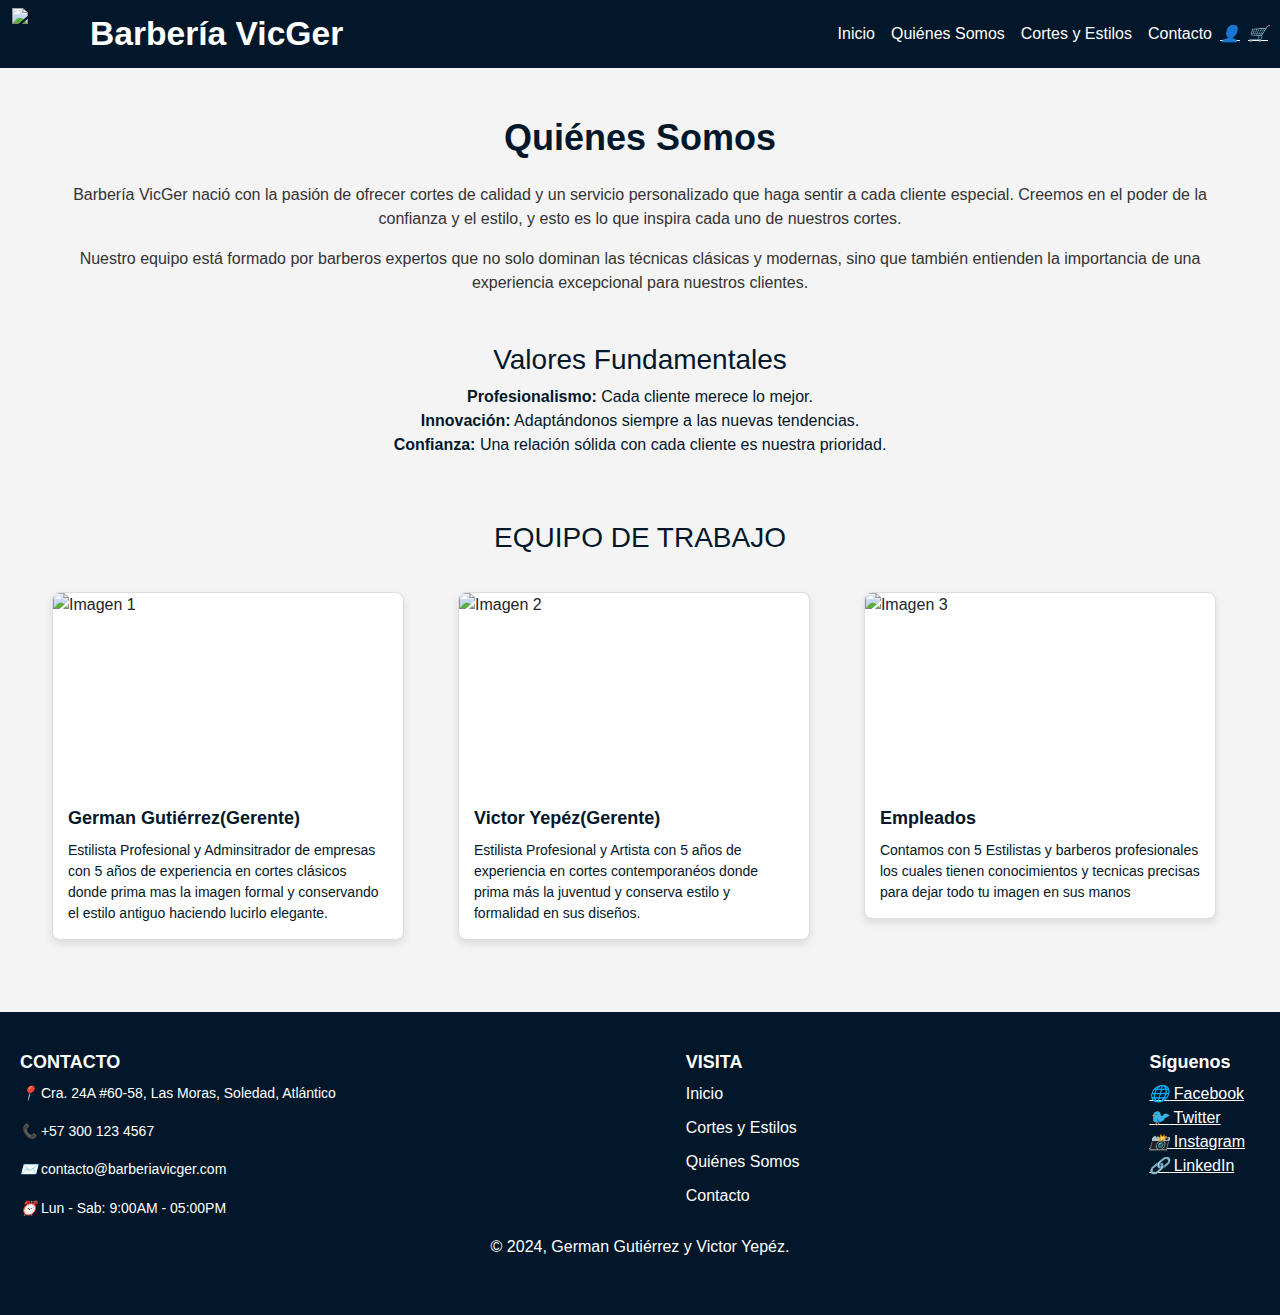
==== quienes-somos.html @ a3ddc72e "Primer commit" ====
<!DOCTYPE html>
<html lang="es">

<head>
    <meta charset="UTF-8">
    <meta name="viewport" content="width=device-width, initial-scale=1.0">
    <title>Quiénes Somos - Barbería VicGer</title>
    <link href="https://cdn.jsdelivr.net/npm/bootstrap@5.3.2/dist/css/bootstrap.min.css" rel="stylesheet">
    <link rel="stylesheet" href="estilos.css">
</head>

<body>
    <!-- Navbar -->
    <header>
        <nav class="navbar navbar-expand-lg">
            <div class="container-fluid">
                <div class="d-flex align-items-center">
                    <img class="logo" src="https://i.ibb.co/B6PzXTk/Picsart-24-11-17-20-49-45-518.png" alt="Logo" />
                    <span class="company-name ms-2">Barbería VicGer</span>
                </div>
                <button class="navbar-toggler" type="button" data-bs-toggle="collapse" data-bs-target="#navbarNav"
                    aria-controls="navbarNav" aria-expanded="false" aria-label="Toggle navigation">
                    <span class="navbar-toggler-icon"></span>
                </button>
                <div class="collapse navbar-collapse" id="navbarNav">
                    <ul class="navbar-nav ms-auto">
                        <li class="nav-item">
                            <a class="nav-link" href="index.html">Inicio</a>
                        </li>
                        <li class="nav-item">
                            <a class="nav-link" href="quienes-somos.html">Quiénes Somos</a>
                        </li>
                        <li class="nav-item">
                            <a class="nav-link" href="cortes-y-estilos.html">Cortes y Estilos</a>
                        </li>
                        <li class="nav-item">
                            <a class="nav-link" href="contacto.html">Contacto</a>
                        </li>
                    </ul>
                    <div class="d-flex">
                        <a href="#" class="text-white me-2"><i class="user-icon">👤</i></a>
                        <a href="#" class="text-white"><i class="cart-icon">🛒</i></a>
                    </div>
                </div>
            </div>
        </nav>
    </header>

    <!-- Contenido Principal -->
    <main class="container my-5">
        <h1 class="text-center mb-4">Quiénes Somos</h1>
        <section class="text-center">
            <p>
                Barbería VicGer nació con la pasión de ofrecer cortes de calidad y un servicio personalizado que haga
                sentir a cada cliente especial.
                Creemos en el poder de la confianza y el estilo, y esto es lo que inspira cada uno de nuestros cortes.
            </p>
            <p>
                Nuestro equipo está formado por barberos expertos que no solo dominan las técnicas clásicas y modernas,
                sino que también entienden la importancia de una experiencia excepcional para nuestros clientes.
            </p>
        </section>
        <section class="text-center mt-5">
            <h2>Valores Fundamentales</h2>
            <ul class="list-unstyled">
                <li><strong>Profesionalismo:</strong> Cada cliente merece lo mejor.</li>
                <li><strong>Innovación:</strong> Adaptándonos siempre a las nuevas tendencias.</li>
                <li><strong>Confianza:</strong> Una relación sólida con cada cliente es nuestra prioridad.</li>
            </ul>
        </section>
        <div class="row">
            <h2 class="text-center mt-5">EQUIPO DE TRABAJO</h2>
            <div class="col-md-4 mb-4">
                <div class="card">
                    <img src="https://i.ibb.co/tX1TGHV/d6c6f211-d774-4969-bc52-23ccbbda10a4.jpg"
                        class="card-img-top portfolio-image" alt="Imagen 1">
                    <div class="card-body">
                        <h5 class="card-title">German Gutiérrez(Gerente)</h5>
                        <p class="card-text">Estilista Profesional y Adminsitrador de empresas con 5 años de experiencia
                            en cortes clásicos donde prima mas la imagen formal y conservando el estilo antiguo haciendo
                            lucirlo elegante.</p>
                    </div>
                </div>
            </div>

            <div class="col-md-4 mb-4">
                <div class="card">
                    <img src="https://i.ibb.co/W07gh7B/5f121073-54b6-4314-a7fb-246f9822e0a8.jpg"
                        class="card-img-top portfolio-image" alt="Imagen 2">
                    <div class="card-body">
                        <h5 class="card-title">Victor Yepéz(Gerente)</h5>
                        <p class="card-text">Estilista Profesional y Artista con 5 años de experiencia en cortes
                            contemporanéos donde prima más la juventud y conserva estilo y formalidad en sus diseños.
                        </p>
                    </div>
                </div>
            </div>

            <div class="col-md-4 mb-4">
                <div class="card">
                    <img src="https://www.shutterstock.com/image-photo/collage-stylish-men-barbershop-260nw-728099599.jpg"
                        class="card-img-top portfolio-image" alt="Imagen 3">
                    <div class="card-body">
                        <h5 class="card-title">Empleados</h5>
                        <p class="card-text">Contamos con 5 Estilistas y barberos profesionales los cuales tienen
                            conocimientos y tecnicas precisas para dejar todo tu imagen en sus manos</p>
                    </div>
                </div>
            </div>
        </div>
    </main>

    <!-- Footer -->
    <footer class="footer">
        <div class="footer-container">
            <div class="footer-info">
                <h4>CONTACTO</h4>
                <p><i class="icon">📍</i> Cra. 24A #60-58, Las Moras, Soledad, Atlántico</p>
                <p><i class="icon">📞</i> +57 300 123 4567</p>
                <p><i class="icon">✉️</i> contacto@barberiavicger.com</p>
                <p><i class="icon">⏰</i> Lun - Sab: 9:00AM - 05:00PM</p>
            </div>
            <div class="footer-links">
                <h4>VISITA</h4>
                <ul>
                    <li><a href="index.html">Inicio</a></li>
                    <li><a href="cortes_y_estilos.html">Cortes y Estilos</a></li>
                    <li><a href="quienes_somos.html">Quiénes Somos</a></li>
                    <li><a href="contacto.html">Contacto</a></li>
                </ul>
            </div>
            <div class="footer-social">
                <h4>Síguenos</h4>
                <div class="social-icons">
                    <a href="#"><i class="icon">🌐</i> Facebook</a>
                    <a href="#"><i class="icon">🐦</i> Twitter</a>
                    <a href="#"><i class="icon">📸</i> Instagram</a>
                    <a href="#"><i class="icon">🔗</i> LinkedIn</a>
                </div>
            </div>
        </div>
        <div class="footer-bottom">
            <p>&copy; 2024, German Gutiérrez y Victor Yepéz.</p>
        </div>
    </footer>

    <script src="https://cdn.jsdelivr.net/npm/bootstrap@5.3.2/dist/js/bootstrap.bundle.min.js"></script>
</body>

</html>
---- estilos.css ----
/* General Styles */
body {
    font-family: Arial, sans-serif;
    margin: 0;
    padding: 0;
    background-color: #f4f4f4;
    color: #02172a;
}
.company-name {
    color: #fff;
    font-size: 2.1rem;
    font-weight: bold;
}
.navbar {
    background-color: #02172a !important;

  }

.navbar .logo {
    font-size: 24px;
    font-weight: bold;
}

.logo {
    width: 70px;
    transition: transform 0.3s ease-in-out;

}

.logo:hover {
    transform: scale(1.1);
}


.nav-item {
    list-style: none;
    display: flex;
    gap: 20px;
    
}

.nav-item li {
    display: inline-block;
    color: #fff;
}

.nav-item a {
    color: #fff;
    text-decoration: none;
    font-size: 16px;
}

.menu-link {
    display: flex;
    list-style: none;
    gap: 15px;
    list-style: none;
    display: flex;
    align-items: center;
    justify-content: space-around;
    width: 100%;
}

.link {
    text-decoration: none;
    color: #ffffff;
    transition: 0.4s;
    cursor: pointer;
}

.nav-link:hover {
    transform: scale(1.1); 
    color: crimson; 
}


.icons a {
    color: #fff;
    font-size: 20px;
    margin-left: 20px;
}

/* Carousel Styles */
.carousel {
    max-width: 100%;
    position: relative;
}

.slides {
    display: flex;
    overflow: hidden;
}

.slide {
    min-width: 100%;
}

.slide img {
    width: 100%;
    height: auto;
    display: block;
}

/* Card Section */
.container {
    max-width: 1200px;
    margin: 50px auto;
}

h1 {
    font-size: 36px;
    font-weight: bold;
    color: #02172a;
    margin-bottom: 50px;
}

.card {
    background-color: #fff;
    border: 1px solid #ddd;
    border-radius: 8px;
    overflow: hidden;
    box-shadow: 0 4px 8px rgba(0, 0, 0, 0.1);
    transition: transform 0.3s ease-in-out;
}

.card:hover {
    transform: translateY(-10px);
}

.card-img-top {
    width: 100%;
    height: 200px;
    object-fit: cover;
}

.card-body {
    padding: 15px;
}

.card-title {
    font-size: 18px;
    font-weight: bold;
    color: #02172a;
    margin-bottom: 10px;
}

.card-text {
    font-size: 14px;
    color: #02172a;
    line-height: 1.5;
}

.portfolio-image {
    position: relative;
    transition: transform 0.3s ease-in-out;
}

.portfolio-image:hover {
    transform: scale(1.05);
}

.img-hover-scale {
    border-radius: 8px;
}

.row {
    display: flex;
    flex-wrap: wrap;
    gap: 30px;
}

.col-md-4 {
    width: 31.33%;
    margin-bottom: 30px;
}

@media (max-width: 768px) {
    .col-md-4 {
        width: 100%;
    }

    h1 {
        font-size: 28px;
        text-align: center;
    }
}

/* Footer Styles */
.footer {
    background-color: #02172a;
    color: #fff;
    padding: 40px 0;
}

.footer-container {
    display: flex;
    justify-content: space-between;
    padding: 0 20px;
}

.footer-info h4, .footer-links h4, .footer-social h4 {
    font-size: 18px;
    font-weight: bold;
}

.footer-info p {
    font-size: 14px;
    line-height: 1.6;
    color: #fff;
}

.footer-links ul {
    list-style: none;
    padding: 0;
}

.footer-links ul li {
    margin-bottom: 10px;
}

.footer-links a {
    color: #fff;
    text-decoration: none;
}

.footer-social .social-icons a {
    display: block;
    margin-right: 15px;
    color: #fff;
    font-size: 16px;
}

.footer-bottom{
    color: #fff;
    text-decoration: none;
}

.footer-bottom p {
    color: #fff;
    text-align: center;
}

.carousel-item img {
    height: 600px; 
    object-fit: cover; 
    width: 200%; 
}

.mission-section, .vision-section {
    padding: 20px;
    background-color: #f8f9fa; 
    border-radius: 8px; 
    box-shadow: 0 4px 8px rgba(0, 0, 0, 0.1); 
}

.mission-section h2, .vision-section h2 {
    color: #02172a; 
    font-weight: bold;
}

h2 {
    color: #02172a;
    font-size: 1.75rem;
}

p {
    font-size: 1rem;
    color: #333;
}

@media (max-width: 768px) {
    .col-md-6 {
        width: 100%; 
    }

    .mission-section, .vision-section {
        margin-bottom: 20px;
    }
}
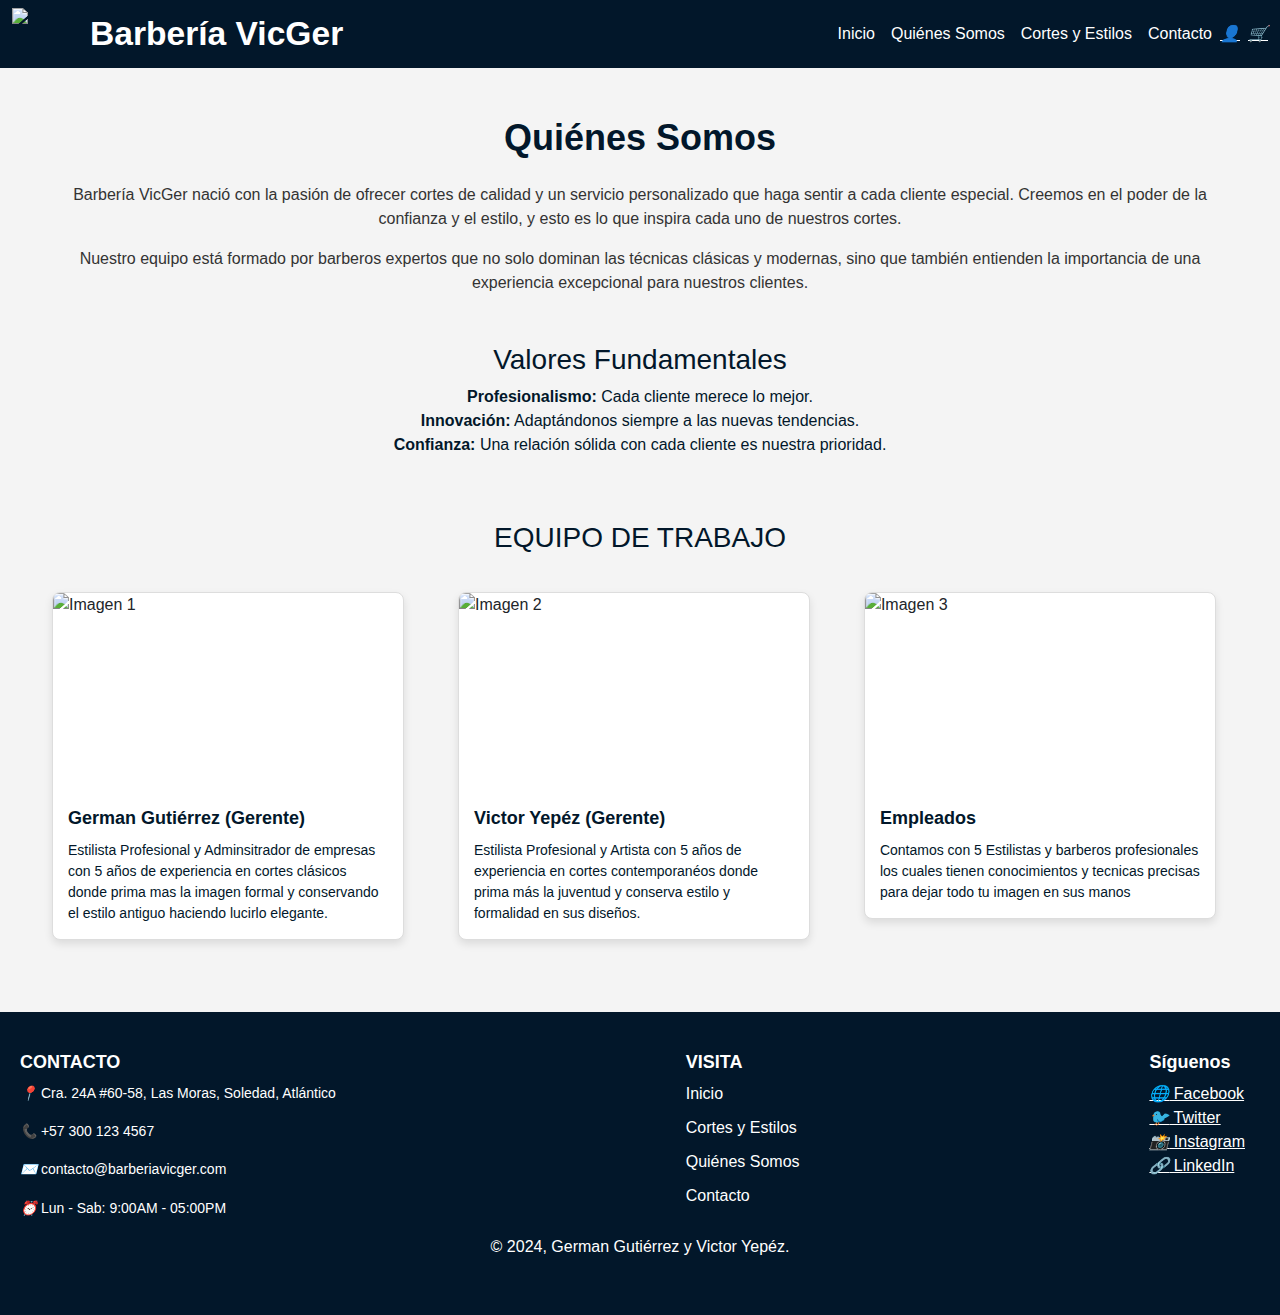
==== commit ba8f7589: "Update quienes-somos.html" ====
--- a/quienes-somos.html
+++ b/quienes-somos.html
@@ -75,7 +75,7 @@
                     <img src="https://i.ibb.co/tX1TGHV/d6c6f211-d774-4969-bc52-23ccbbda10a4.jpg"
                         class="card-img-top portfolio-image" alt="Imagen 1">
                     <div class="card-body">
-                        <h5 class="card-title">German Gutiérrez(Gerente)</h5>
+                        <h5 class="card-title">German Gutiérrez (Gerente)</h5>
                         <p class="card-text">Estilista Profesional y Adminsitrador de empresas con 5 años de experiencia
                             en cortes clásicos donde prima mas la imagen formal y conservando el estilo antiguo haciendo
                             lucirlo elegante.</p>
@@ -88,7 +88,7 @@
                     <img src="https://i.ibb.co/W07gh7B/5f121073-54b6-4314-a7fb-246f9822e0a8.jpg"
                         class="card-img-top portfolio-image" alt="Imagen 2">
                     <div class="card-body">
-                        <h5 class="card-title">Victor Yepéz(Gerente)</h5>
+                        <h5 class="card-title">Victor Yepéz (Gerente)</h5>
                         <p class="card-text">Estilista Profesional y Artista con 5 años de experiencia en cortes
                             contemporanéos donde prima más la juventud y conserva estilo y formalidad en sus diseños.
                         </p>
@@ -147,4 +147,4 @@
     <script src="https://cdn.jsdelivr.net/npm/bootstrap@5.3.2/dist/js/bootstrap.bundle.min.js"></script>
 </body>
 
-</html>+</html>
